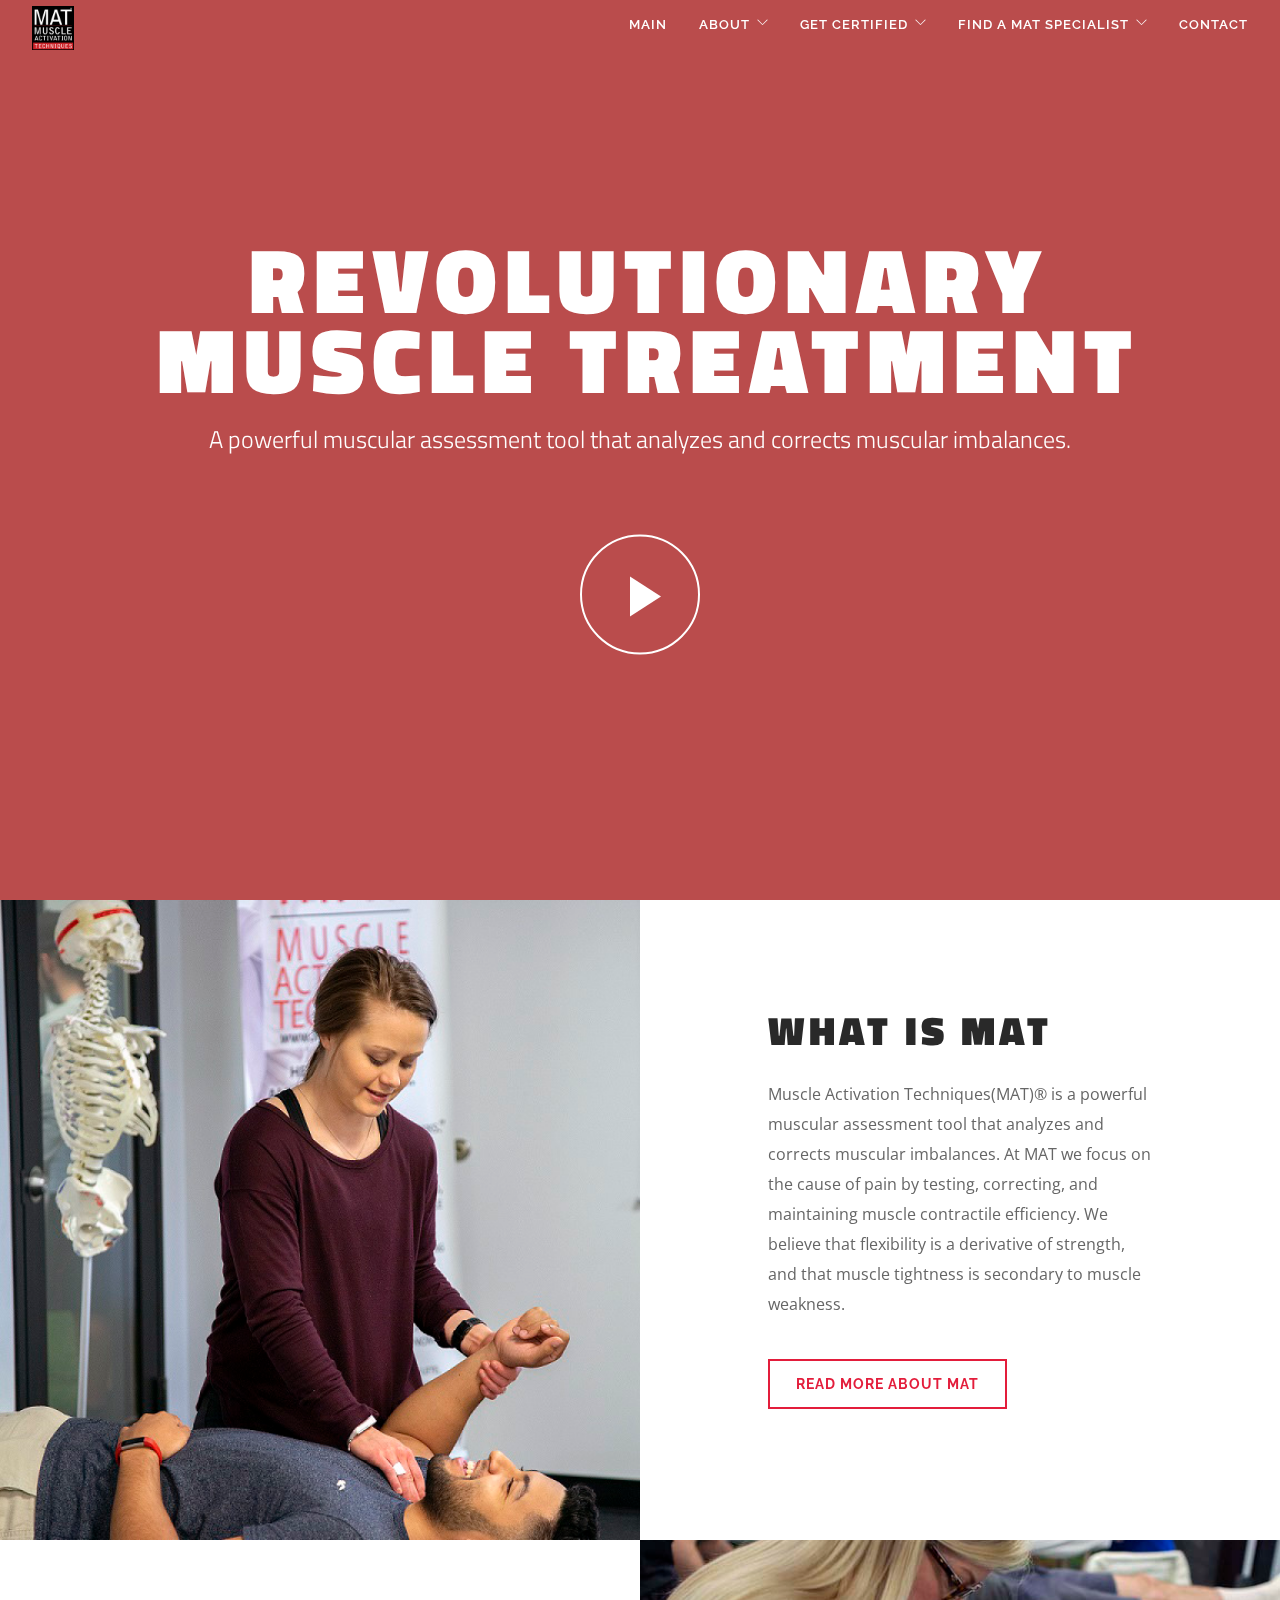
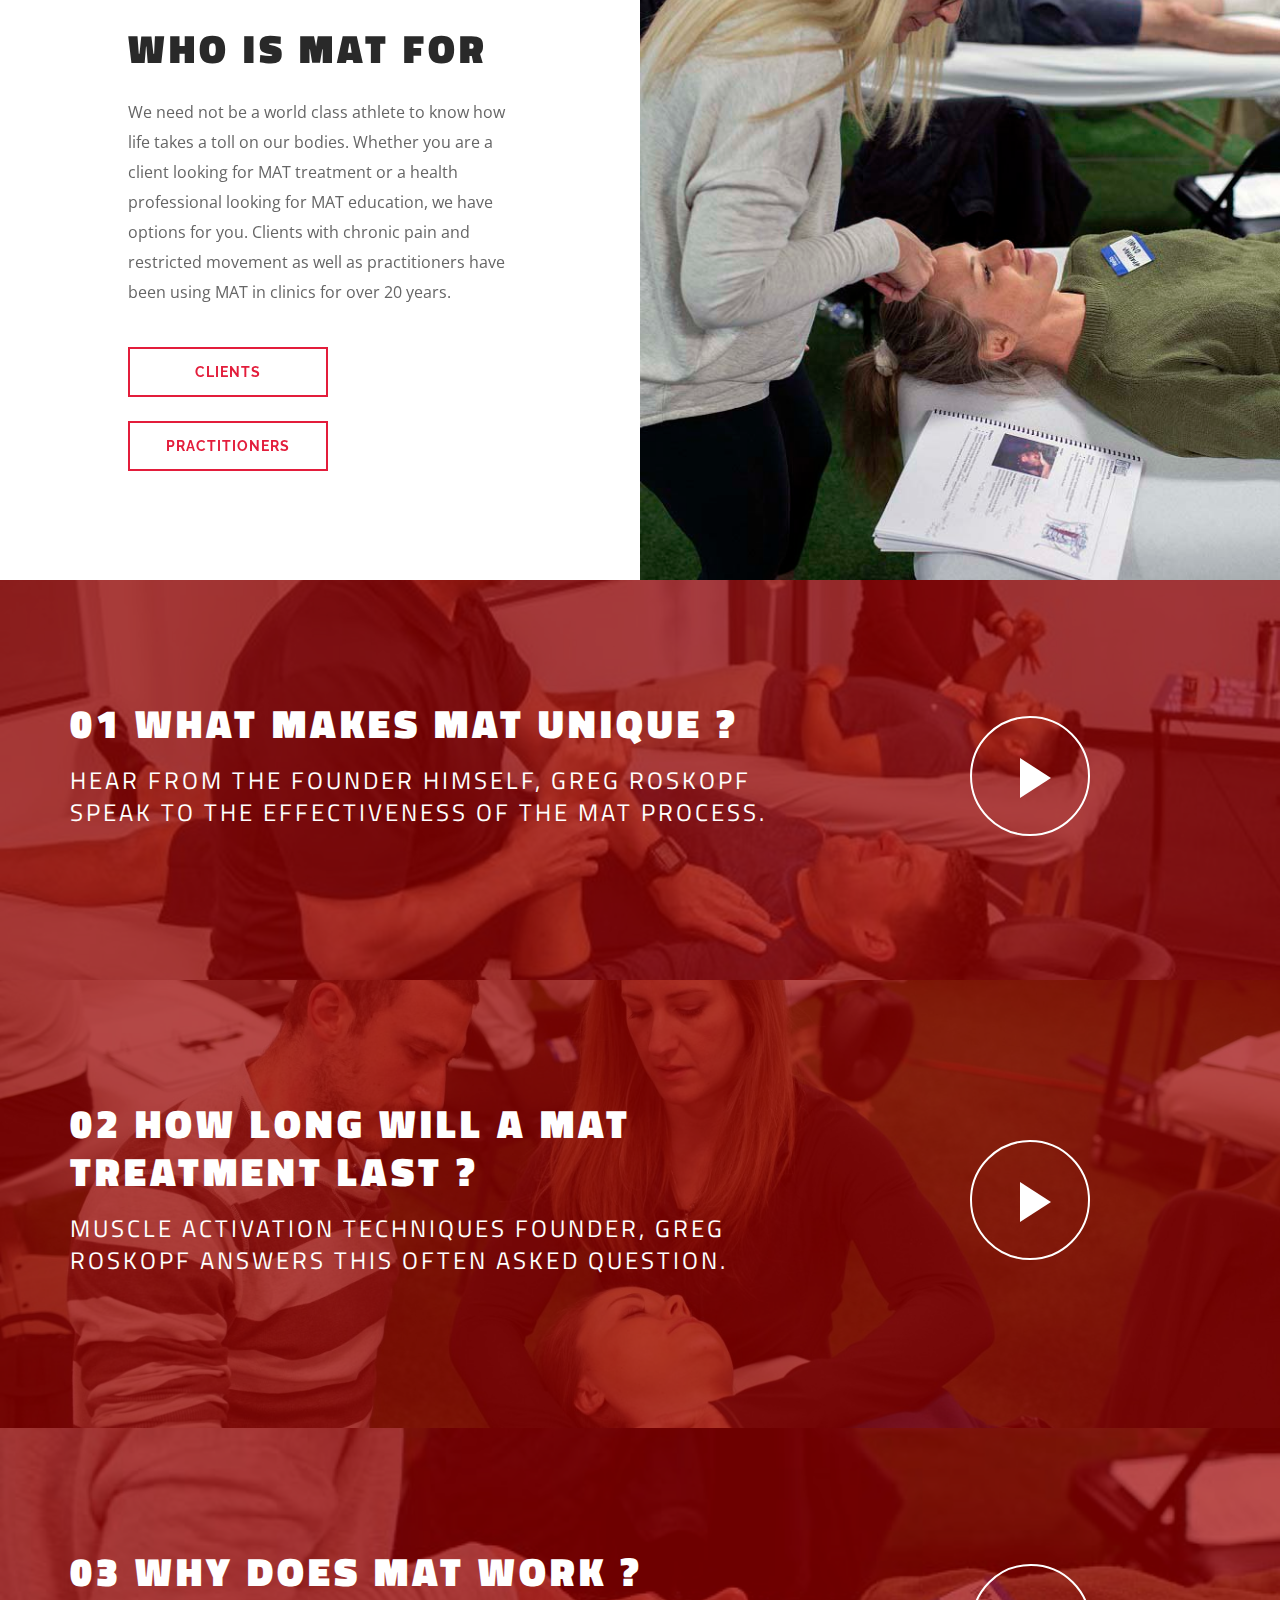
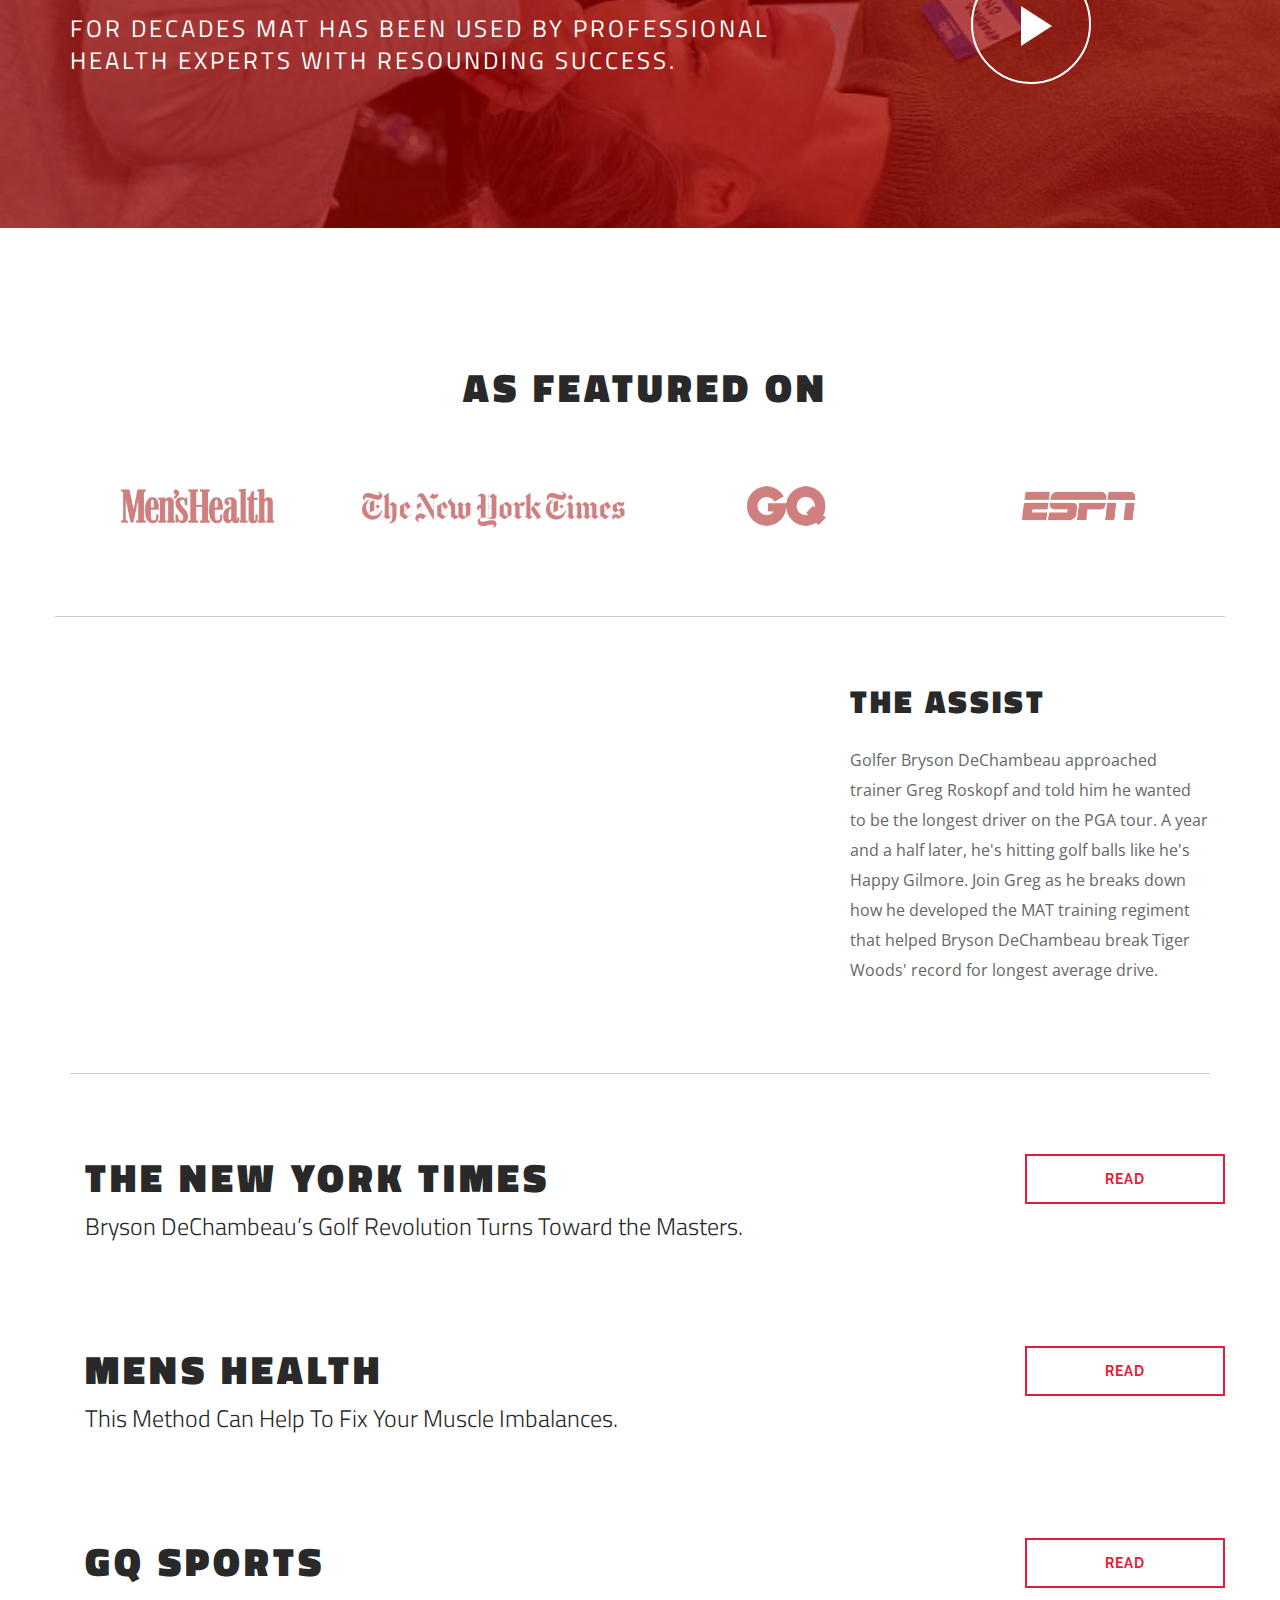
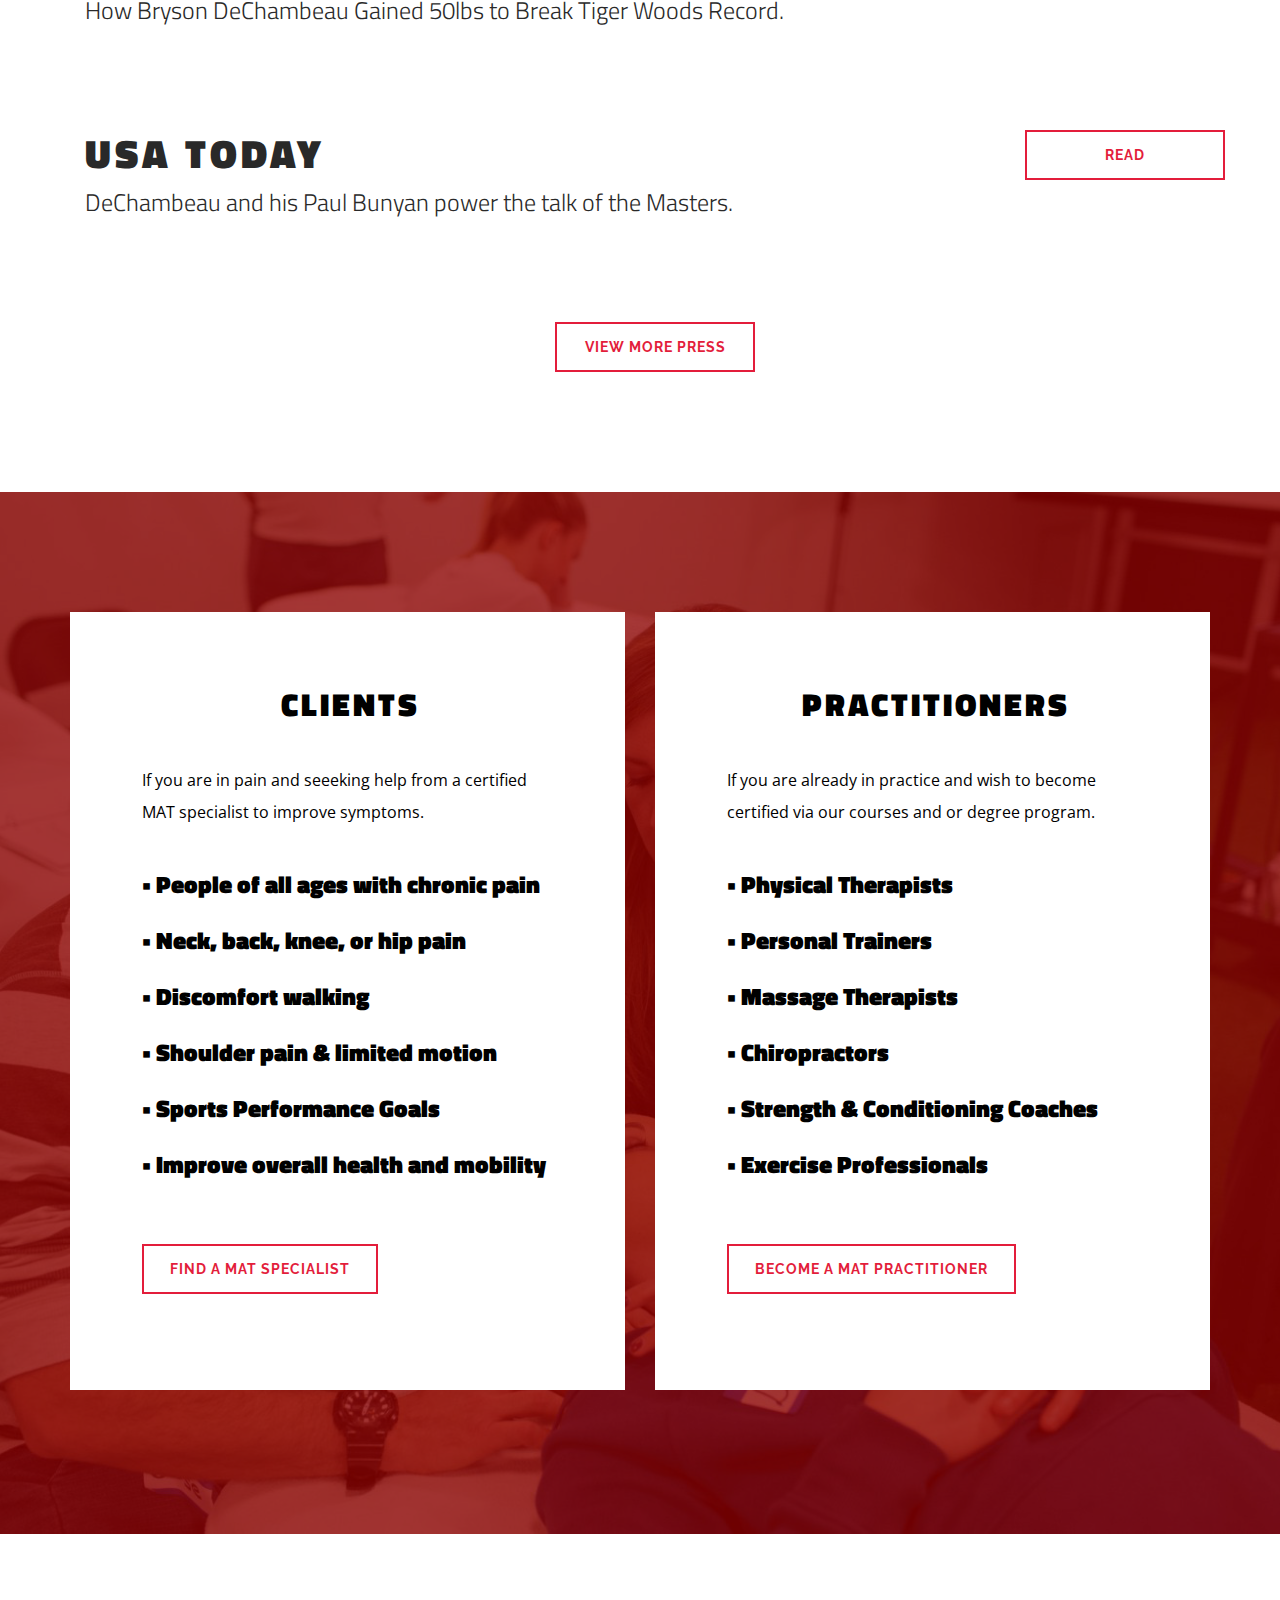
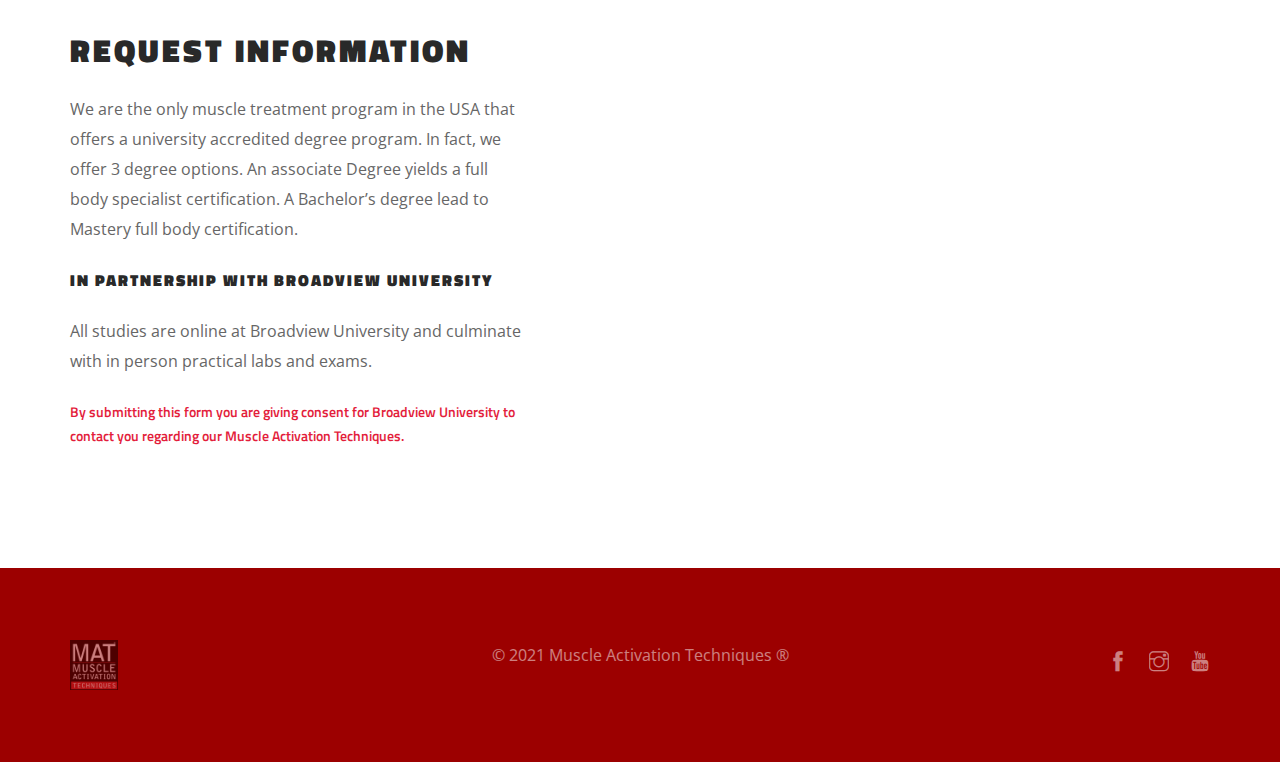
==== index - Copy.html @ 694f3a50 "Add files via upload" ====
<!doctype html>
<html lang="en">
<head>
<meta charset="utf-8">
<title></title>
<meta name="viewport" content="width=device-width, initial-scale=1.0">
<link href="css/themify-icons.css" rel="stylesheet" type="text/css" media="all" />
<link href="css/bootstrap.css" rel="stylesheet" type="text/css" media="all" />
<link href="css/flexslider.css" rel="stylesheet" type="text/css" media="all" />
<link href="css/theme-red.css" rel="stylesheet" type="text/css" media="all" />
<link href="css/custom.css" rel="stylesheet" type="text/css" media="all" />
<link href='https://fonts.googleapis.com/css?family=Lato:300,400%7CRaleway:100,400,300,500,600,700%7COpen+Sans:400,500,600' rel='stylesheet' type='text/css'>
<link href="https://fonts.googleapis.com/css?family=Titillium+Web:100,300,400,600,700" rel="stylesheet" type="text/css">
<link href="css/font-titillium.css" rel="stylesheet" type="text/css">
</head>

<body>

<div class="nav-container">




<nav class="absolute transparent">
<div class="nav-bar">
<div class="module left">
<a href="index.html">
<img class="logo logo-light" alt="Foundry" src="img/matlogo.jpg">
<img class="logo logo-dark" alt="Foundry" src="img/matlogo.jpg">
</a>
</div>
<div class="module widget-handle mobile-toggle right visible-sm visible-xs">
<i class="ti-menu"></i>
</div>
<div class="module-group right">
<div class="module left">
<ul class="menu">
<li>
<a href="#">Main</a>
</li>

<li class="has-dropdown">
<a href="#">
About
</a>
<ul>
<li>
<a href="#">
What Is MAT
</a>
</li>
<li>
<a href="#">
Our History
</a>
</li>
<li>
<a href="#">
FAQ
</a>
</li>
</ul>
</li>

<li class="has-dropdown">
<a href="#">
    Get Certified
</a>
<ul class="mega-menu">
    <li>
        <ul>
            <li>
                <span class="title">Certification</span>
            </li>
            <li>
                <a href="#">Specialist</a>
            </li>
            <li>
                <a href="#">Certifiate</a>
            </li>
            <li>
                <a href="#">Mastery Module</a>  
            </li>
            <li>
                <a href="#">MATRx Modules</a>
            </li>
        </ul>
    </li>
    <li>
        <ul>
            <li>
                <span class="title">Degree</span>
            </li>
            <li>
                <a href="#">Associates</a>
            </li>
            <li>
                <a href="#">Bachelors</a>
            </li>
            <li>
                <a href="#">Masters</a>
            </li>
        </ul>
    </li>
</ul>
</li>
<li class="has-dropdown">
<a href="#">
Find A MAT Specialist
</a>
<ul>
<li>
<a href="#">
Upper Body
</a>
</li>
<li>
<a href="#">
Lower Body
</a>
</li>
</ul>
</li>
<li>
<a href="#">Contact</a>
</li>
</ul>

</div>


</div>

</div>
</nav>




</div>

<div class="main-container">




<section class="fullscreen cover parallax image-bg overlay">
		        <div class="background-image-holder">
		            <img alt="image" class="background-image" src="img/mat05.jpg">
		        </div>
		        <div class="container v-align-transform">
		            <div class="row">
		                <div class="col-sm-12 text-center">
		                    <h1 class="large bold uppercase mt160">REVOLUTIONARY MUSCLE TREATMENT</h1>
<h4 class="mb0">A powerful muscular assessment tool that analyzes and corrects muscular imbalances.</p><br><p>
<div class="modal-container">
		                        <div class="play-button btn-modal large inline mb160"></div>
		                        <div class="foundry_modal no-bg">
		                            <iframe data-provider="youtube" data-video-id="A4K4Nc6XyHo" data-autoplay="1" allowfullscreen="allowfullscreen"></iframe>
		                        </div>
		                    </div>
		                    
		                </div>
		            </div>
		            
		        </div>
		        
		    </section>



<section class="image-square left">
<div class="col-md-6 image">
<div class="background-image-holder">
<img alt="image" class="background-image" src="img/mat01.jpg">
</div>
</div>
<div class="col-md-6 col-md-offset-1 content">
<h2 class="bold uppercase">What Is MAT</h3>
<p class="mb40">
Muscle Activation Techniques(MAT)® is a powerful muscular assessment tool that analyzes and corrects muscular imbalances. At MAT we focus on the cause of pain by testing, correcting, and maintaining muscle contractile efficiency. We believe that flexibility is a derivative of strength, and that muscle tightness is secondary to muscle weakness.
</p>
<a class="btn btn-lg" href="#">Read More About MAT</a>
</div>
</section>

<section class="image-square right">
<div class="col-md-6 image">
<div class="background-image-holder">
<img alt="image" class="background-image" src="img/mat02.jpg">
</div>
</div>
<div class="col-md-6 content">
<h2 class="bold uppercase">Who Is MAT For</h3>
<p class="mb40">
	
We need not be a world class athlete to know how life takes a toll on our bodies. Whether you are a client looking for MAT treatment or a health professional looking for MAT education, we have options for you. Clients with chronic pain and restricted movement as well as practitioners have been using MAT in clinics for over 20 years.
</p>
<a class="btn btn-lg" href="#">Clients</a> <a class="btn btn-lg" href="#">Practitioners</a>
</div>
</section>




<section class="pt120 pb120 image-bg overlay">
<div class="background-image-holder">
<img alt="Background" class="background-image" src="img/mat03.jpg">
</div>
<div class="container">
<div class="row v-align-children">
<div class="col-sm-8 mb-xs-80">
<h2 class="bold uppercase mb16">01 What Makes MAT Unique ?</h2>
<h4 class="uppercase mb32">Hear from the founder himself, Greg Roskopf speak to the  effectiveness of the MAT process.</h6>

</div>
<div class="col-sm-4 text-center text-left-xs">
		                     <div class="modal-container">
		                        <div class="play-button btn-modal large inline"></div>
		                        <div class="foundry_modal no-bg">
		                            <iframe data-provider="youtube" data-video-id="A4K4Nc6XyHo" data-autoplay="1" allowfullscreen="allowfullscreen"></iframe>
		                        </div>
		                    </div>
		                    
		                </div>

</div>

</section>

<section class="pt120 pb120 image-bg overlay">
<div class="background-image-holder">
<img alt="Background" class="background-image" src="img/mat04.jpg">
</div>
<div class="container">
<div class="row v-align-children">
<div class="col-sm-8 mb-xs-80">
<h2 class="bold uppercase mb16">02 How long will a MAT treatment last ?</h2>
<h4 class="uppercase mb32">Muscle Activation Techniques founder, Greg Roskopf answers this often asked question.</h6>

</div>
<div class="col-sm-4 text-center text-left-xs">
		                     <div class="modal-container">
		                        <div class="play-button btn-modal large inline"></div>
		                        <div class="foundry_modal no-bg">
		                            <iframe data-provider="youtube" data-video-id="A4K4Nc6XyHo" data-autoplay="1" allowfullscreen="allowfullscreen"></iframe>
		                        </div>
		                    </div>
		                    
		                </div>

</div>

</section>

<section class="pt120 pb120 image-bg overlay">
<div class="background-image-holder">
<img alt="Background" class="background-image" src="img/mat02.jpg">
</div>
<div class="container">
<div class="row v-align-children">
<div class="col-sm-8 mb-xs-80">
<h2 class="bold uppercase mb16">03 Why does MAT work ?</h2>
<h4 class="uppercase mb32">For decades MAT has been used by professional health experts with resounding success.</h6>

</div>
<<div class="col-sm-4 text-center text-left-xs">
		                     <div class="modal-container">
		                        <div class="play-button btn-modal large inline"></div>
		                        <div class="foundry_modal no-bg">
		                            <iframe data-provider="youtube" data-video-id="A4K4Nc6XyHo" data-autoplay="1" allowfullscreen="allowfullscreen"></iframe>
		                        </div>
		                    </div>
		                    
		                </div>

</div>

</section>


<section class="mt40 mb0">
<div class="container">
<div class="row">
<div class="col-sm-12 text-center">
<h2 class="bold uppercase mb64 mb-xs-40">As Featured On</h4>
</div>
</div>

<div class="row">
<div class="logo-carousel mb80">
<ul class="slides">
<li>
<a href="#">
<img alt="Logo" src="img/matfeatlogo01.png">
</a>
</li>
<li>
<a href="#">
<img alt="Logo" src="img/matfeatlogo02.png">
</a>
</li>
<li>
<a href="#">
<img alt="Logo" src="img/matfeatlogo03.png">
</a>
</li>
<li>
<a href="#">
<img alt="Logo" src="img/matfeatlogo04.png">
</a>
</li>

</ul>
</div>

<hr class="mb40"></hr>

<div class="container">

<div class="row v-align-children">
<div class="col-md-7 col-sm-6 text-center mb-xs-24">
<div class="embed-video-container embed-responsive embed-responsive-16by9">
<iframe class="embed-responsive-item" src="https://www.youtube.com/embed/pAV29SPsn3Y?controls=0?showinfo=0&amp;rel=0&amp;modestbranding=1" allowfullscreen="allowfullscreen"></iframe>
</div>
</div>

<div class="col-md-4 col-md-offset-1 col-sm-5 col-sm-offset-1">
<h3 class="bold uppercase">The Assist</h2>
<p>
Golfer Bryson DeChambeau approached trainer Greg Roskopf and told him he wanted to be the longest driver on the PGA tour. A year and a half later, he's hitting golf balls like he's Happy Gilmore. Join Greg as he breaks down how he developed the MAT training regiment that helped Bryson DeChambeau break Tiger Woods' record for longest average drive.
</p>

</div>
</div>

<hr class="mb40 mt40">

<div class="container">
		            <div class="row mt40 mb80">
		                <div class="col-md-8">
		                    <h2 class="bold uppercase mb8">The New York Times</h2>
		                    <h4>Bryson DeChambeau’s Golf Revolution Turns Toward the Masters.</h4>
		                </div>
		                <div class="text-right col-md-4">
		                    <a class="btn btn-lg" href="https://www.nytimes.com/2020/11/09/sports/golf/bryson-dechambeau-masters-augusta.html" target="blank">Read</a>
		                </div>
		            </div>
		            <div class="row mt0 mb80">
		                <div class="col-md-8">
		                   <h2 class="bold uppercase mb8">Mens Health</h2>
		                    <h4>This Method Can Help To Fix Your Muscle Imbalances.</h4>
		                </div>
		                <div class="text-right col-md-4">
		                    <a class="btn btn-lg" href="https://www.menshealth.com/fitness/a34776504/muscle-imbalance/" target="blank">Read</a>
		                </div>
		            </div>
		            <div class="row mt0 mb80">
		                <div class="col-md-8">
		                    <h2 class="bold uppercase mb8">GQ Sports</h2>
		                    <h4>How Bryson DeChambeau Gained 50lbs to Break Tiger Woods Record.</h4>
		                </div>
		                <div class="text-right col-md-4">
		                    <a class="btn btn-lg" href="https://www.gq.com/video/watch/the-assist-how-bryson-dechambeau-gained-50-lbs-to-break-tiger-woods-driving-record" target="blank">Read</a>
		                </div>

		            </div>
		            <div class="row mt0 mb80">
		                <div class="col-md-8">
		                    <h2 class="bold uppercase mb8">USA Today</h2>
		                    <h4>DeChambeau and his Paul Bunyan power the talk of the Masters.</h4>
		                </div>
		                <div class="text-right col-md-4">
		                    <a class="btn btn-lg" href="https://www.usatoday.com/story/sports/golf/2020/11/07/dechambeau-and-his-paul-bunyan-power-the-talk-of-the-masters/43013239/" target="blank">Read</a>
		                </div>
		                
		            </div>
<center><a class="btn btn-lg" href="#">View More Press</a>
</div></center>



</div>




		      
		    </section>








<section class="image-slider slider-all-controls  controls-inside pt0 pb0">
<ul class="slides">
<li class="overlay image-bg pt120 pb120 pt-xs-120 pb-xs-120">
<div class="background-image-holder">
<img alt="image" class="background-image" src="img/mat04b.jpg">
</div>
		        <div class="container">
		            <div class="row">
		                <div class="col-sm-6">
		                    <div class="feature feature-1 boxed">
		                        <div class="text-left">
		                            <h3 class="bold uppercase text-center mb40">Clients </h6>
		                            	<p class="mb40">If you are in pain and seeeking help from a certified MAT specialist to improve symptoms.</p>
<ul class="bold">
<li><h4 class="bold">&bull; People of all ages with chronic pain</h4></li>
<li><h4 class="bold">&bull; Neck, back, knee, or hip pain</h4></li>
<li><h4 class="bold text">&bull; Discomfort walking</h4></li>
<li><h4 class="bold">&bull; Shoulder pain & limited motion</h4></li>
<li><h4 class="bold">&bull; Sports Performance Goals</h4></li>
<li><h4 class="bold">&bull; Improve overall health and mobility</h4></li>
</ul>
<a class="btn btn-lg mt40" href="#">Find a MAT specialist</a>
		                    </div></div>               
		                </div>
		                <div class="col-sm-6">
		                    <div class="feature feature-1 boxed">
		                        <div class="text-left">
		                            <h3 class="bold uppercase text-center mb40">PRACTITIONERS </h6>
		                            	<p class="mb40">If you are already in practice and wish to become certified via our courses and or degree program.</p>
<ul>
<li><h4 class="bold">&bull; Physical Therapists</h4></li>
<li><h4 class="bold">&bull; Personal Trainers</h4></li>
<li><h4 class="bold">&bull; Massage Therapists</h4></li>
<li><h4 class="bold">&bull; Chiropractors</h4></li>
<li><h4 class="bold">&bull; Strength & Conditioning Coaches</h4></li>
<li><h4 class="bold">&bull; Exercise Professionals</h4>
</li>
</ul>
<a class="btn btn-lg mt40" href="#">Become A MAT Practitioner</a>
		                    </div>
		                    
		                </div>
		                
		                
		            </div>
		            
		        </div>
		        
		    </section>


<section>
		        <div class="container">
		            <div class="row">
		                <div class="col-sm-6 col-md-5">
		                    <h3 class="bold uppercase">Request Information</h4>
		                    <p>
		                        We are the only muscle treatment program in the USA that offers a university accredited degree program. In fact, we offer 3 degree options. An associate Degree yields a full body specialist certification. A Bachelor’s degree lead to Mastery full body certification. 
		                    </p>
		                    <h5 class="bold uppercase">In partnership with Broadview University</h4>
		                        <p>All studies are online at Broadview University and culminate with in person practical labs and exams.	
		                    </p>
		                    <h6><a href="https://broadviewuniversity.edu/mat/" target="blank">By submitting this form you are giving consent for Broadview University to contact you regarding our Muscle Activation Techniques.</a></h6>
		                </div>
		                <div class="col-sm-6 col-md-5 col-md-offset-2">
		                    <div class="kartra_optin_containere4da3b7fbbce2345d7772b0674a318d5"></div><script src="https://app.kartra.com/optin/MCAtXYD3y5rK"></script>
		                </div>
		            </div>
		            
		        </div>
		        
		    </section>			
			

					
			<footer class="footer-2 bg-dark text-center-xs">
				<div class="container">
					<div class="row">
						<div class="col-sm-4">
							<a href="#"><img class="image-xs fade-half" alt="Pic" src="img/matlogo.jpg"></a>
						</div>
					
						<div class="col-sm-4 text-center">
							<span class="fade-half">
								© 2021 Muscle Activation Techniques ®
							</span>
						</div>
					
						<div class="col-sm-4 text-right text-center-xs">
							<ul class="list-inline social-list">
								<li><a href="#"><i class="ti-facebook"></i></a></li>
								
								<li><a href="#"><i class="ti-instagram"></i></a></li>

								<li><a href="#"><i class="ti-youtube"></i></a></li>
							</ul>
						</div>
					</div>
				</div>
			</footer>




<script src="js/jquery.min.js"></script>
<script src="js/bootstrap.min.js"></script>
<script src="js/flexslider.min.js"></script>
<script src="js/parallax.js"></script>
<script src="js/scripts.js"></script>
</body>
</html>
---- css/themify-icons.css ----
@font-face {
	font-family: 'themify';
	src:url('../fonts/themify.eot?');
	src:url('../fonts/themify.eot?#iefix-fvbane') format('embedded-opentype'),
		url('../fonts/themify.woff') format('woff'),
		url('../fonts/themify.ttf') format('truetype'),
		url('../fonts/themify.svg') format('svg');
	font-weight: normal;
	font-style: normal;
}

[class^="ti-"], [class*=" ti-"] {
	font-family: 'themify';
	speak: none;
	font-style: normal;
	font-weight: normal;
	font-variant: normal;
	text-transform: none;
	line-height: 1;

	/* Better Font Rendering =========== */
	-webkit-font-smoothing: antialiased;
	-moz-osx-font-smoothing: grayscale;
}

.ti-wand:before {
	content: "\e600";
}
.ti-volume:before {
	content: "\e601";
}
.ti-user:before {
	content: "\e602";
}
.ti-unlock:before {
	content: "\e603";
}
.ti-unlink:before {
	content: "\e604";
}
.ti-trash:before {
	content: "\e605";
}
.ti-thought:before {
	content: "\e606";
}
.ti-target:before {
	content: "\e607";
}
.ti-tag:before {
	content: "\e608";
}
.ti-tablet:before {
	content: "\e609";
}
.ti-star:before {
	content: "\e60a";
}
.ti-spray:before {
	content: "\e60b";
}
.ti-signal:before {
	content: "\e60c";
}
.ti-shopping-cart:before {
	content: "\e60d";
}
.ti-shopping-cart-full:before {
	content: "\e60e";
}
.ti-settings:before {
	content: "\e60f";
}
.ti-search:before {
	content: "\e610";
}
.ti-zoom-in:before {
	content: "\e611";
}
.ti-zoom-out:before {
	content: "\e612";
}
.ti-cut:before {
	content: "\e613";
}
.ti-ruler:before {
	content: "\e614";
}
.ti-ruler-pencil:before {
	content: "\e615";
}
.ti-ruler-alt:before {
	content: "\e616";
}
.ti-bookmark:before {
	content: "\e617";
}
.ti-bookmark-alt:before {
	content: "\e618";
}
.ti-reload:before {
	content: "\e619";
}
.ti-plus:before {
	content: "\e61a";
}
.ti-pin:before {
	content: "\e61b";
}
.ti-pencil:before {
	content: "\e61c";
}
.ti-pencil-alt:before {
	content: "\e61d";
}
.ti-paint-roller:before {
	content: "\e61e";
}
.ti-paint-bucket:before {
	content: "\e61f";
}
.ti-na:before {
	content: "\e620";
}
.ti-mobile:before {
	content: "\e621";
}
.ti-minus:before {
	content: "\e622";
}
.ti-medall:before {
	content: "\e623";
}
.ti-medall-alt:before {
	content: "\e624";
}
.ti-marker:before {
	content: "\e625";
}
.ti-marker-alt:before {
	content: "\e626";
}
.ti-arrow-up:before {
	content: "\e627";
}
.ti-arrow-right:before {
	content: "\e628";
}
.ti-arrow-left:before {
	content: "\e629";
}
.ti-arrow-down:before {
	content: "\e62a";
}
.ti-lock:before {
	content: "\e62b";
}
.ti-location-arrow:before {
	content: "\e62c";
}
.ti-link:before {
	content: "\e62d";
}
.ti-layout:before {
	content: "\e62e";
}
.ti-layers:before {
	content: "\e62f";
}
.ti-layers-alt:before {
	content: "\e630";
}
.ti-key:before {
	content: "\e631";
}
.ti-import:before {
	content: "\e632";
}
.ti-image:before {
	content: "\e633";
}
.ti-heart:before {
	content: "\e634";
}
.ti-heart-broken:before {
	content: "\e635";
}
.ti-hand-stop:before {
	content: "\e636";
}
.ti-hand-open:before {
	content: "\e637";
}
.ti-hand-drag:before {
	content: "\e638";
}
.ti-folder:before {
	content: "\e639";
}
.ti-flag:before {
	content: "\e63a";
}
.ti-flag-alt:before {
	content: "\e63b";
}
.ti-flag-alt-2:before {
	content: "\e63c";
}
.ti-eye:before {
	content: "\e63d";
}
.ti-export:before {
	content: "\e63e";
}
.ti-exchange-vertical:before {
	content: "\e63f";
}
.ti-desktop:before {
	content: "\e640";
}
.ti-cup:before {
	content: "\e641";
}
.ti-crown:before {
	content: "\e642";
}
.ti-comments:before {
	content: "\e643";
}
.ti-comment:before {
	content: "\e644";
}
.ti-comment-alt:before {
	content: "\e645";
}
.ti-close:before {
	content: "\e646";
}
.ti-clip:before {
	content: "\e647";
}
.ti-angle-up:before {
	content: "\e648";
}
.ti-angle-right:before {
	content: "\e649";
}
.ti-angle-left:before {
	content: "\e64a";
}
.ti-angle-down:before {
	content: "\e64b";
}
.ti-check:before {
	content: "\e64c";
}
.ti-check-box:before {
	content: "\e64d";
}
.ti-camera:before {
	content: "\e64e";
}
.ti-announcement:before {
	content: "\e64f";
}
.ti-brush:before {
	content: "\e650";
}
.ti-briefcase:before {
	content: "\e651";
}
.ti-bolt:before {
	content: "\e652";
}
.ti-bolt-alt:before {
	content: "\e653";
}
.ti-blackboard:before {
	content: "\e654";
}
.ti-bag:before {
	content: "\e655";
}
.ti-move:before {
	content: "\e656";
}
.ti-arrows-vertical:before {
	content: "\e657";
}
.ti-arrows-horizontal:before {
	content: "\e658";
}
.ti-fullscreen:before {
	content: "\e659";
}
.ti-arrow-top-right:before {
	content: "\e65a";
}
.ti-arrow-top-left:before {
	content: "\e65b";
}
.ti-arrow-circle-up:before {
	content: "\e65c";
}
.ti-arrow-circle-right:before {
	content: "\e65d";
}
.ti-arrow-circle-left:before {
	content: "\e65e";
}
.ti-arrow-circle-down:before {
	content: "\e65f";
}
.ti-angle-double-up:before {
	content: "\e660";
}
.ti-angle-double-right:before {
	content: "\e661";
}
.ti-angle-double-left:before {
	content: "\e662";
}
.ti-angle-double-down:before {
	content: "\e663";
}
.ti-zip:before {
	content: "\e664";
}
.ti-world:before {
	content: "\e665";
}
.ti-wheelchair:before {
	content: "\e666";
}
.ti-view-list:before {
	content: "\e667";
}
.ti-view-list-alt:before {
	content: "\e668";
}
.ti-view-grid:before {
	content: "\e669";
}
.ti-uppercase:before {
	content: "\e66a";
}
.ti-upload:before {
	content: "\e66b";
}
.ti-underline:before {
	content: "\e66c";
}
.ti-truck:before {
	content: "\e66d";
}
.ti-timer:before {
	content: "\e66e";
}
.ti-ticket:before {
	content: "\e66f";
}
.ti-thumb-up:before {
	content: "\e670";
}
.ti-thumb-down:before {
	content: "\e671";
}
.ti-text:before {
	content: "\e672";
}
.ti-stats-up:before {
	content: "\e673";
}
.ti-stats-down:before {
	content: "\e674";
}
.ti-split-v:before {
	content: "\e675";
}
.ti-split-h:before {
	content: "\e676";
}
.ti-smallcap:before {
	content: "\e677";
}
.ti-shine:before {
	content: "\e678";
}
.ti-shift-right:before {
	content: "\e679";
}
.ti-shift-left:before {
	content: "\e67a";
}
.ti-shield:before {
	content: "\e67b";
}
.ti-notepad:before {
	content: "\e67c";
}
.ti-server:before {
	content: "\e67d";
}
.ti-quote-right:before {
	content: "\e67e";
}
.ti-quote-left:before {
	content: "\e67f";
}
.ti-pulse:before {
	content: "\e680";
}
.ti-printer:before {
	content: "\e681";
}
.ti-power-off:before {
	content: "\e682";
}
.ti-plug:before {
	content: "\e683";
}
.ti-pie-chart:before {
	content: "\e684";
}
.ti-paragraph:before {
	content: "\e685";
}
.ti-panel:before {
	content: "\e686";
}
.ti-package:before {
	content: "\e687";
}
.ti-music:before {
	content: "\e688";
}
.ti-music-alt:before {
	content: "\e689";
}
.ti-mouse:before {
	content: "\e68a";
}
.ti-mouse-alt:before {
	content: "\e68b";
}
.ti-money:before {
	content: "\e68c";
}
.ti-microphone:before {
	content: "\e68d";
}
.ti-menu:before {
	content: "\e68e";
}
.ti-menu-alt:before {
	content: "\e68f";
}
.ti-map:before {
	content: "\e690";
}
.ti-map-alt:before {
	content: "\e691";
}
.ti-loop:before {
	content: "\e692";
}
.ti-location-pin:before {
	content: "\e693";
}
.ti-list:before {
	content: "\e694";
}
.ti-light-bulb:before {
	content: "\e695";
}
.ti-Italic:before {
	content: "\e696";
}
.ti-info:before {
	content: "\e697";
}
.ti-infinite:before {
	content: "\e698";
}
.ti-id-badge:before {
	content: "\e699";
}
.ti-hummer:before {
	content: "\e69a";
}
.ti-home:before {
	content: "\e69b";
}
.ti-help:before {
	content: "\e69c";
}
.ti-headphone:before {
	content: "\e69d";
}
.ti-harddrives:before {
	content: "\e69e";
}
.ti-harddrive:before {
	content: "\e69f";
}
.ti-gift:before {
	content: "\e6a0";
}
.ti-game:before {
	content: "\e6a1";
}
.ti-filter:before {
	content: "\e6a2";
}
.ti-files:before {
	content: "\e6a3";
}
.ti-file:before {
	content: "\e6a4";
}
.ti-eraser:before {
	content: "\e6a5";
}
.ti-envelope:before {
	content: "\e6a6";
}
.ti-download:before {
	content: "\e6a7";
}
.ti-direction:before {
	content: "\e6a8";
}
.ti-direction-alt:before {
	content: "\e6a9";
}
.ti-dashboard:before {
	content: "\e6aa";
}
.ti-control-stop:before {
	content: "\e6ab";
}
.ti-control-shuffle:before {
	content: "\e6ac";
}
.ti-control-play:before {
	content: "\e6ad";
}
.ti-control-pause:before {
	content: "\e6ae";
}
.ti-control-forward:before {
	content: "\e6af";
}
.ti-control-backward:before {
	content: "\e6b0";
}
.ti-cloud:before {
	content: "\e6b1";
}
.ti-cloud-up:before {
	content: "\e6b2";
}
.ti-cloud-down:before {
	content: "\e6b3";
}
.ti-clipboard:before {
	content: "\e6b4";
}
.ti-car:before {
	content: "\e6b5";
}
.ti-calendar:before {
	content: "\e6b6";
}
.ti-book:before {
	content: "\e6b7";
}
.ti-bell:before {
	content: "\e6b8";
}
.ti-basketball:before {
	content: "\e6b9";
}
.ti-bar-chart:before {
	content: "\e6ba";
}
.ti-bar-chart-alt:before {
	content: "\e6bb";
}
.ti-back-right:before {
	content: "\e6bc";
}
.ti-back-left:before {
	content: "\e6bd";
}
.ti-arrows-corner:before {
	content: "\e6be";
}
.ti-archive:before {
	content: "\e6bf";
}
.ti-anchor:before {
	content: "\e6c0";
}
.ti-align-right:before {
	content: "\e6c1";
}
.ti-align-left:before {
	content: "\e6c2";
}
.ti-align-justify:before {
	content: "\e6c3";
}
.ti-align-center:before {
	content: "\e6c4";
}
.ti-alert:before {
	content: "\e6c5";
}
.ti-alarm-clock:before {
	content: "\e6c6";
}
.ti-agenda:before {
	content: "\e6c7";
}
.ti-write:before {
	content: "\e6c8";
}
.ti-window:before {
	content: "\e6c9";
}
.ti-widgetized:before {
	content: "\e6ca";
}
.ti-widget:before {
	content: "\e6cb";
}
.ti-widget-alt:before {
	content: "\e6cc";
}
.ti-wallet:before {
	content: "\e6cd";
}
.ti-video-clapper:before {
	content: "\e6ce";
}
.ti-video-camera:before {
	content: "\e6cf";
}
.ti-vector:before {
	content: "\e6d0";
}
.ti-themify-logo:before {
	content: "\e6d1";
}
.ti-themify-favicon:before {
	content: "\e6d2";
}
.ti-themify-favicon-alt:before {
	content: "\e6d3";
}
.ti-support:before {
	content: "\e6d4";
}
.ti-stamp:before {
	content: "\e6d5";
}
.ti-split-v-alt:before {
	content: "\e6d6";
}
.ti-slice:before {
	content: "\e6d7";
}
.ti-shortcode:before {
	content: "\e6d8";
}
.ti-shift-right-alt:before {
	content: "\e6d9";
}
.ti-shift-left-alt:before {
	content: "\e6da";
}
.ti-ruler-alt-2:before {
	content: "\e6db";
}
.ti-receipt:before {
	content: "\e6dc";
}
.ti-pin2:before {
	content: "\e6dd";
}
.ti-pin-alt:before {
	content: "\e6de";
}
.ti-pencil-alt2:before {
	content: "\e6df";
}
.ti-palette:before {
	content: "\e6e0";
}
.ti-more:before {
	content: "\e6e1";
}
.ti-more-alt:before {
	content: "\e6e2";
}
.ti-microphone-alt:before {
	content: "\e6e3";
}
.ti-magnet:before {
	content: "\e6e4";
}
.ti-line-double:before {
	content: "\e6e5";
}
.ti-line-dotted:before {
	content: "\e6e6";
}
.ti-line-dashed:before {
	content: "\e6e7";
}
.ti-layout-width-full:before {
	content: "\e6e8";
}
.ti-layout-width-default:before {
	content: "\e6e9";
}
.ti-layout-width-default-alt:before {
	content: "\e6ea";
}
.ti-layout-tab:before {
	content: "\e6eb";
}
.ti-layout-tab-window:before {
	content: "\e6ec";
}
.ti-layout-tab-v:before {
	content: "\e6ed";
}
.ti-layout-tab-min:before {
	content: "\e6ee";
}
.ti-layout-slider:before {
	content: "\e6ef";
}
.ti-layout-slider-alt:before {
	content: "\e6f0";
}
.ti-layout-sidebar-right:before {
	content: "\e6f1";
}
.ti-layout-sidebar-none:before {
	content: "\e6f2";
}
.ti-layout-sidebar-left:before {
	content: "\e6f3";
}
.ti-layout-placeholder:before {
	content: "\e6f4";
}
.ti-layout-menu:before {
	content: "\e6f5";
}
.ti-layout-menu-v:before {
	content: "\e6f6";
}
.ti-layout-menu-separated:before {
	content: "\e6f7";
}
.ti-layout-menu-full:before {
	content: "\e6f8";
}
.ti-layout-media-right-alt:before {
	content: "\e6f9";
}
.ti-layout-media-right:before {
	content: "\e6fa";
}
.ti-layout-media-overlay:before {
	content: "\e6fb";
}
.ti-layout-media-overlay-alt:before {
	content: "\e6fc";
}
.ti-layout-media-overlay-alt-2:before {
	content: "\e6fd";
}
.ti-layout-media-left-alt:before {
	content: "\e6fe";
}
.ti-layout-media-left:before {
	content: "\e6ff";
}
.ti-layout-media-center-alt:before {
	content: "\e700";
}
.ti-layout-media-center:before {
	content: "\e701";
}
.ti-layout-list-thumb:before {
	content: "\e702";
}
.ti-layout-list-thumb-alt:before {
	content: "\e703";
}
.ti-layout-list-post:before {
	content: "\e704";
}
.ti-layout-list-large-image:before {
	content: "\e705";
}
.ti-layout-line-solid:before {
	content: "\e706";
}
.ti-layout-grid4:before {
	content: "\e707";
}
.ti-layout-grid3:before {
	content: "\e708";
}
.ti-layout-grid2:before {
	content: "\e709";
}
.ti-layout-grid2-thumb:before {
	content: "\e70a";
}
.ti-layout-cta-right:before {
	content: "\e70b";
}
.ti-layout-cta-left:before {
	content: "\e70c";
}
.ti-layout-cta-center:before {
	content: "\e70d";
}
.ti-layout-cta-btn-right:before {
	content: "\e70e";
}
.ti-layout-cta-btn-left:before {
	content: "\e70f";
}
.ti-layout-column4:before {
	content: "\e710";
}
.ti-layout-column3:before {
	content: "\e711";
}
.ti-layout-column2:before {
	content: "\e712";
}
.ti-layout-accordion-separated:before {
	content: "\e713";
}
.ti-layout-accordion-merged:before {
	content: "\e714";
}
.ti-layout-accordion-list:before {
	content: "\e715";
}
.ti-ink-pen:before {
	content: "\e716";
}
.ti-info-alt:before {
	content: "\e717";
}
.ti-help-alt:before {
	content: "\e718";
}
.ti-headphone-alt:before {
	content: "\e719";
}
.ti-hand-point-up:before {
	content: "\e71a";
}
.ti-hand-point-right:before {
	content: "\e71b";
}
.ti-hand-point-left:before {
	content: "\e71c";
}
.ti-hand-point-down:before {
	content: "\e71d";
}
.ti-gallery:before {
	content: "\e71e";
}
.ti-face-smile:before {
	content: "\e71f";
}
.ti-face-sad:before {
	content: "\e720";
}
.ti-credit-card:before {
	content: "\e721";
}
.ti-control-skip-forward:before {
	content: "\e722";
}
.ti-control-skip-backward:before {
	content: "\e723";
}
.ti-control-record:before {
	content: "\e724";
}
.ti-control-eject:before {
	content: "\e725";
}
.ti-comments-smiley:before {
	content: "\e726";
}
.ti-brush-alt:before {
	content: "\e727";
}
.ti-youtube:before {
	content: "\e728";
}
.ti-vimeo:before {
	content: "\e729";
}
.ti-twitter:before {
	content: "\e72a";
}
.ti-time:before {
	content: "\e72b";
}
.ti-tumblr:before {
	content: "\e72c";
}
.ti-skype:before {
	content: "\e72d";
}
.ti-share:before {
	content: "\e72e";
}
.ti-share-alt:before {
	content: "\e72f";
}
.ti-rocket:before {
	content: "\e730";
}
.ti-pinterest:before {
	content: "\e731";
}
.ti-new-window:before {
	content: "\e732";
}
.ti-microsoft:before {
	content: "\e733";
}
.ti-list-ol:before {
	content: "\e734";
}
.ti-linkedin:before {
	content: "\e735";
}
.ti-layout-sidebar-2:before {
	content: "\e736";
}
.ti-layout-grid4-alt:before {
	content: "\e737";
}
.ti-layout-grid3-alt:before {
	content: "\e738";
}
.ti-layout-grid2-alt:before {
	content: "\e739";
}
.ti-layout-column4-alt:before {
	content: "\e73a";
}
.ti-layout-column3-alt:before {
	content: "\e73b";
}
.ti-layout-column2-alt:before {
	content: "\e73c";
}
.ti-instagram:before {
	content: "\e73d";
}
.ti-google:before {
	content: "\e73e";
}
.ti-github:before {
	content: "\e73f";
}
.ti-flickr:before {
	content: "\e740";
}
.ti-facebook:before {
	content: "\e741";
}
.ti-dropbox:before {
	content: "\e742";
}
.ti-dribbble:before {
	content: "\e743";
}
.ti-apple:before {
	content: "\e744";
}
.ti-android:before {
	content: "\e745";
}
.ti-save:before {
	content: "\e746";
}
.ti-save-alt:before {
	content: "\e747";
}
.ti-yahoo:before {
	content: "\e748";
}
.ti-wordpress:before {
	content: "\e749";
}
.ti-vimeo-alt:before {
	content: "\e74a";
}
.ti-twitter-alt:before {
	content: "\e74b";
}
.ti-tumblr-alt:before {
	content: "\e74c";
}
.ti-trello:before {
	content: "\e74d";
}
.ti-stack-overflow:before {
	content: "\e74e";
}
.ti-soundcloud:before {
	content: "\e74f";
}
.ti-sharethis:before {
	content: "\e750";
}
.ti-sharethis-alt:before {
	content: "\e751";
}
.ti-reddit:before {
	content: "\e752";
}
.ti-pinterest-alt:before {
	content: "\e753";
}
.ti-microsoft-alt:before {
	content: "\e754";
}
.ti-linux:before {
	content: "\e755";
}
.ti-jsfiddle:before {
	content: "\e756";
}
.ti-joomla:before {
	content: "\e757";
}
.ti-html5:before {
	content: "\e758";
}
.ti-flickr-alt:before {
	content: "\e759";
}
.ti-email:before {
	content: "\e75a";
}
.ti-drupal:before {
	content: "\e75b";
}
.ti-dropbox-alt:before {
	content: "\e75c";
}
.ti-css3:before {
	content: "\e75d";
}
.ti-rss:before {
	content: "\e75e";
}
.ti-rss-alt:before {
	content: "\e75f";
}
---- css/custom.css ----
/****** PLACE YOUR CUSTOM STYLES HERE ******/
---- css/font-titillium.css ----
h1,h2,h3,h4,h5,h6{ font-family: 'Titillium Web','Raleway',"Helvetica Neue", Helvetica, Arial, sans-serif; }
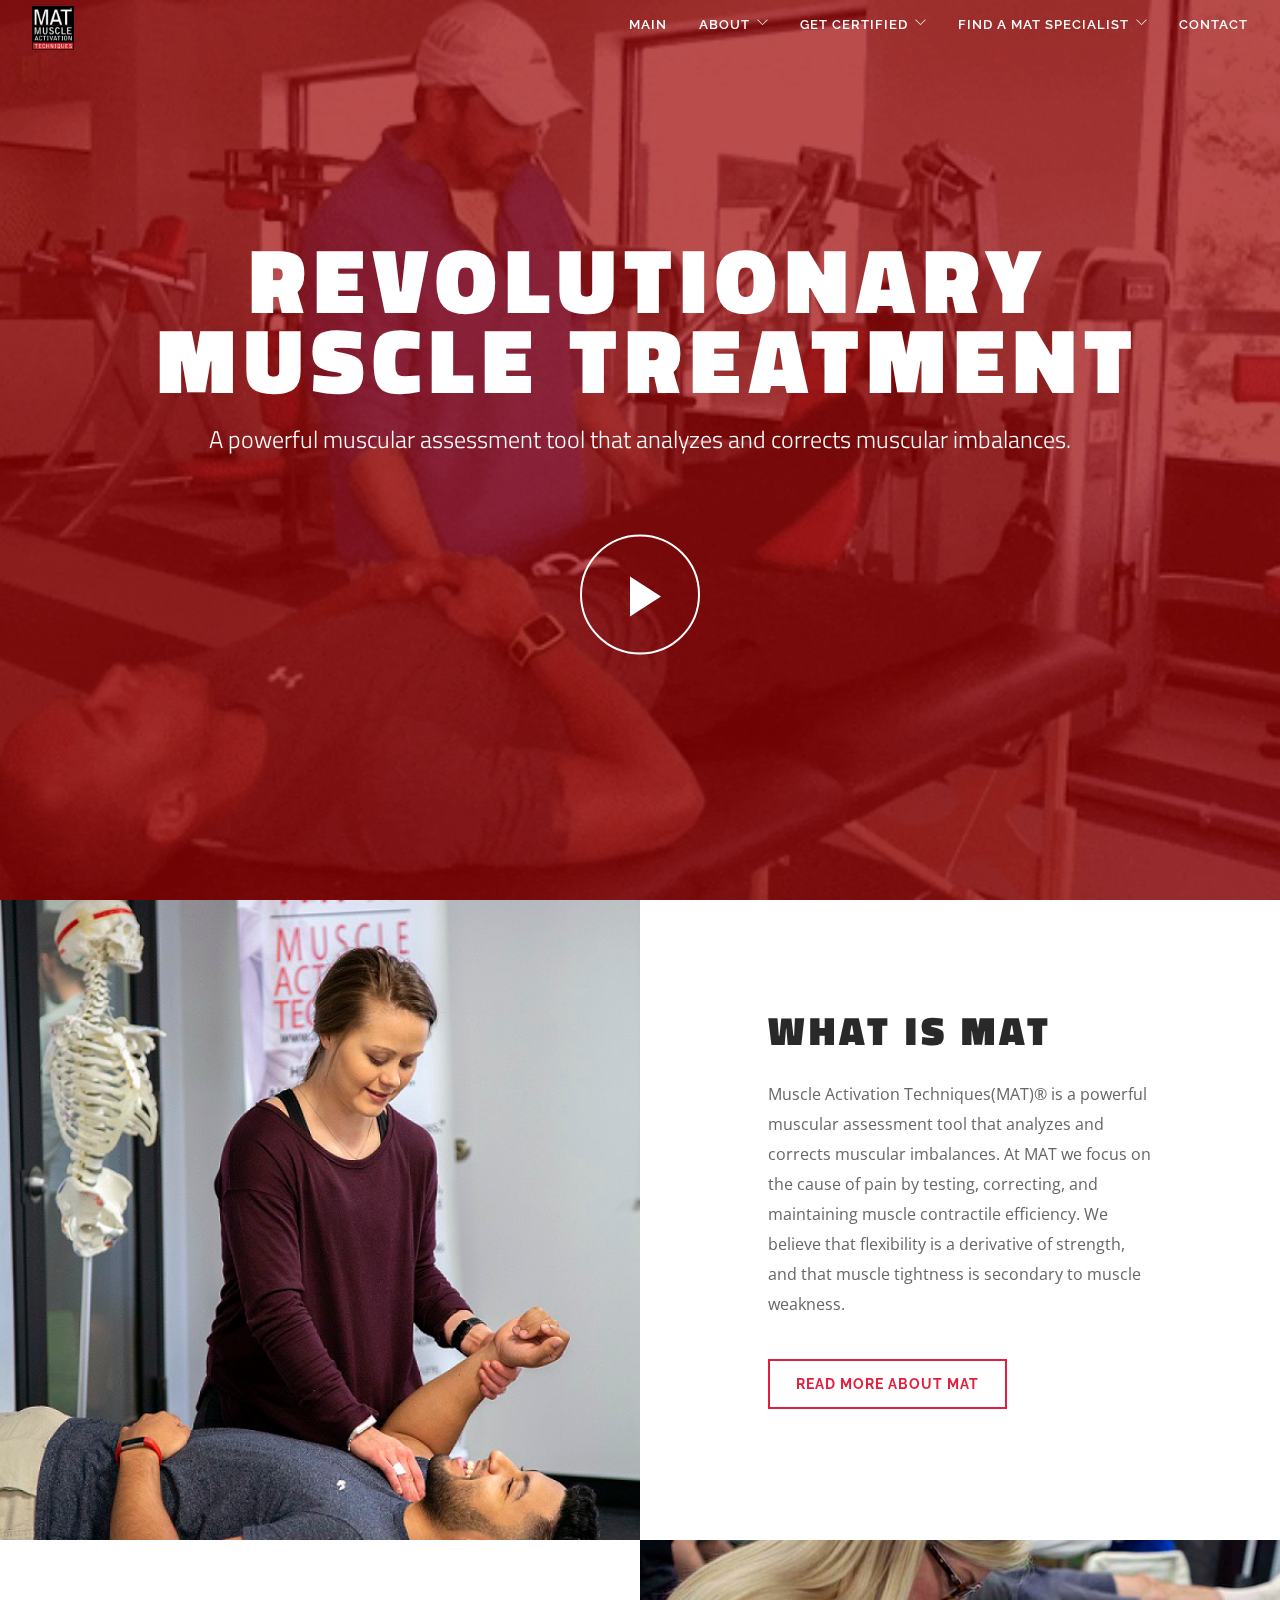
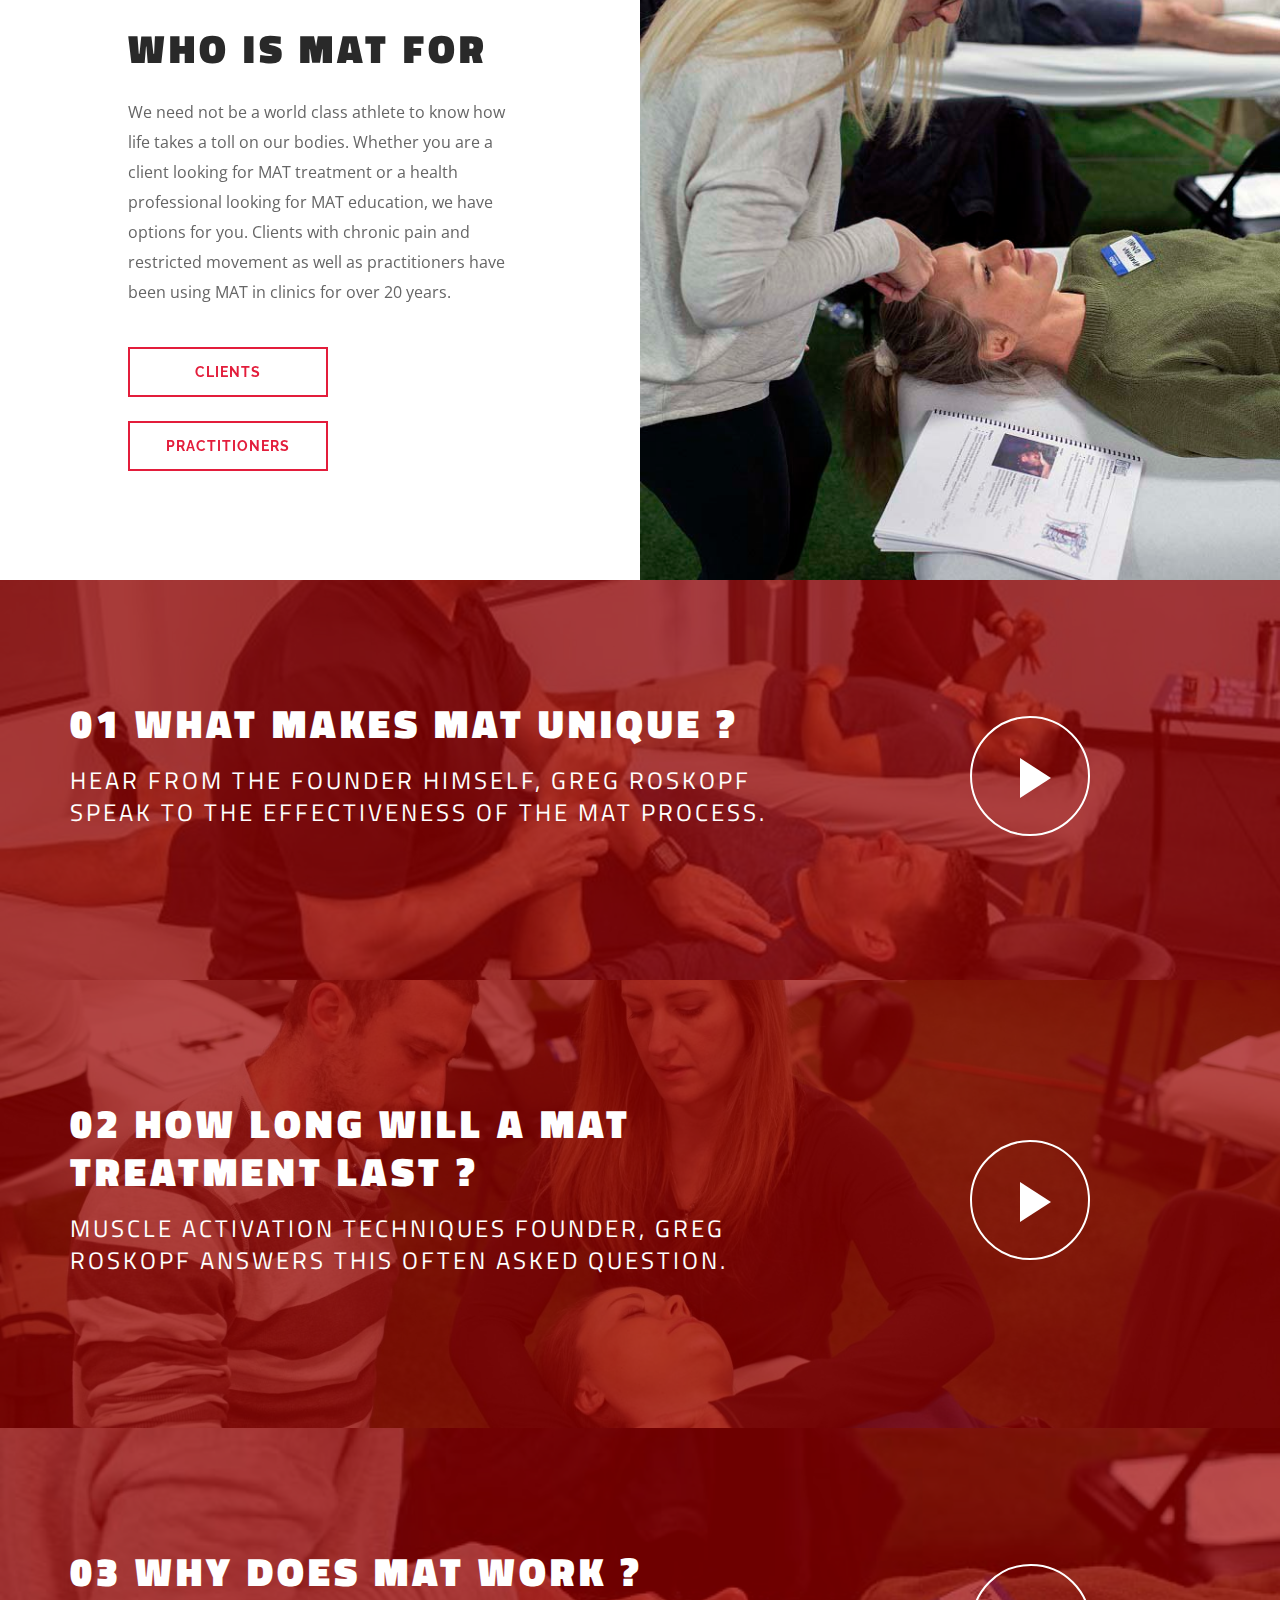
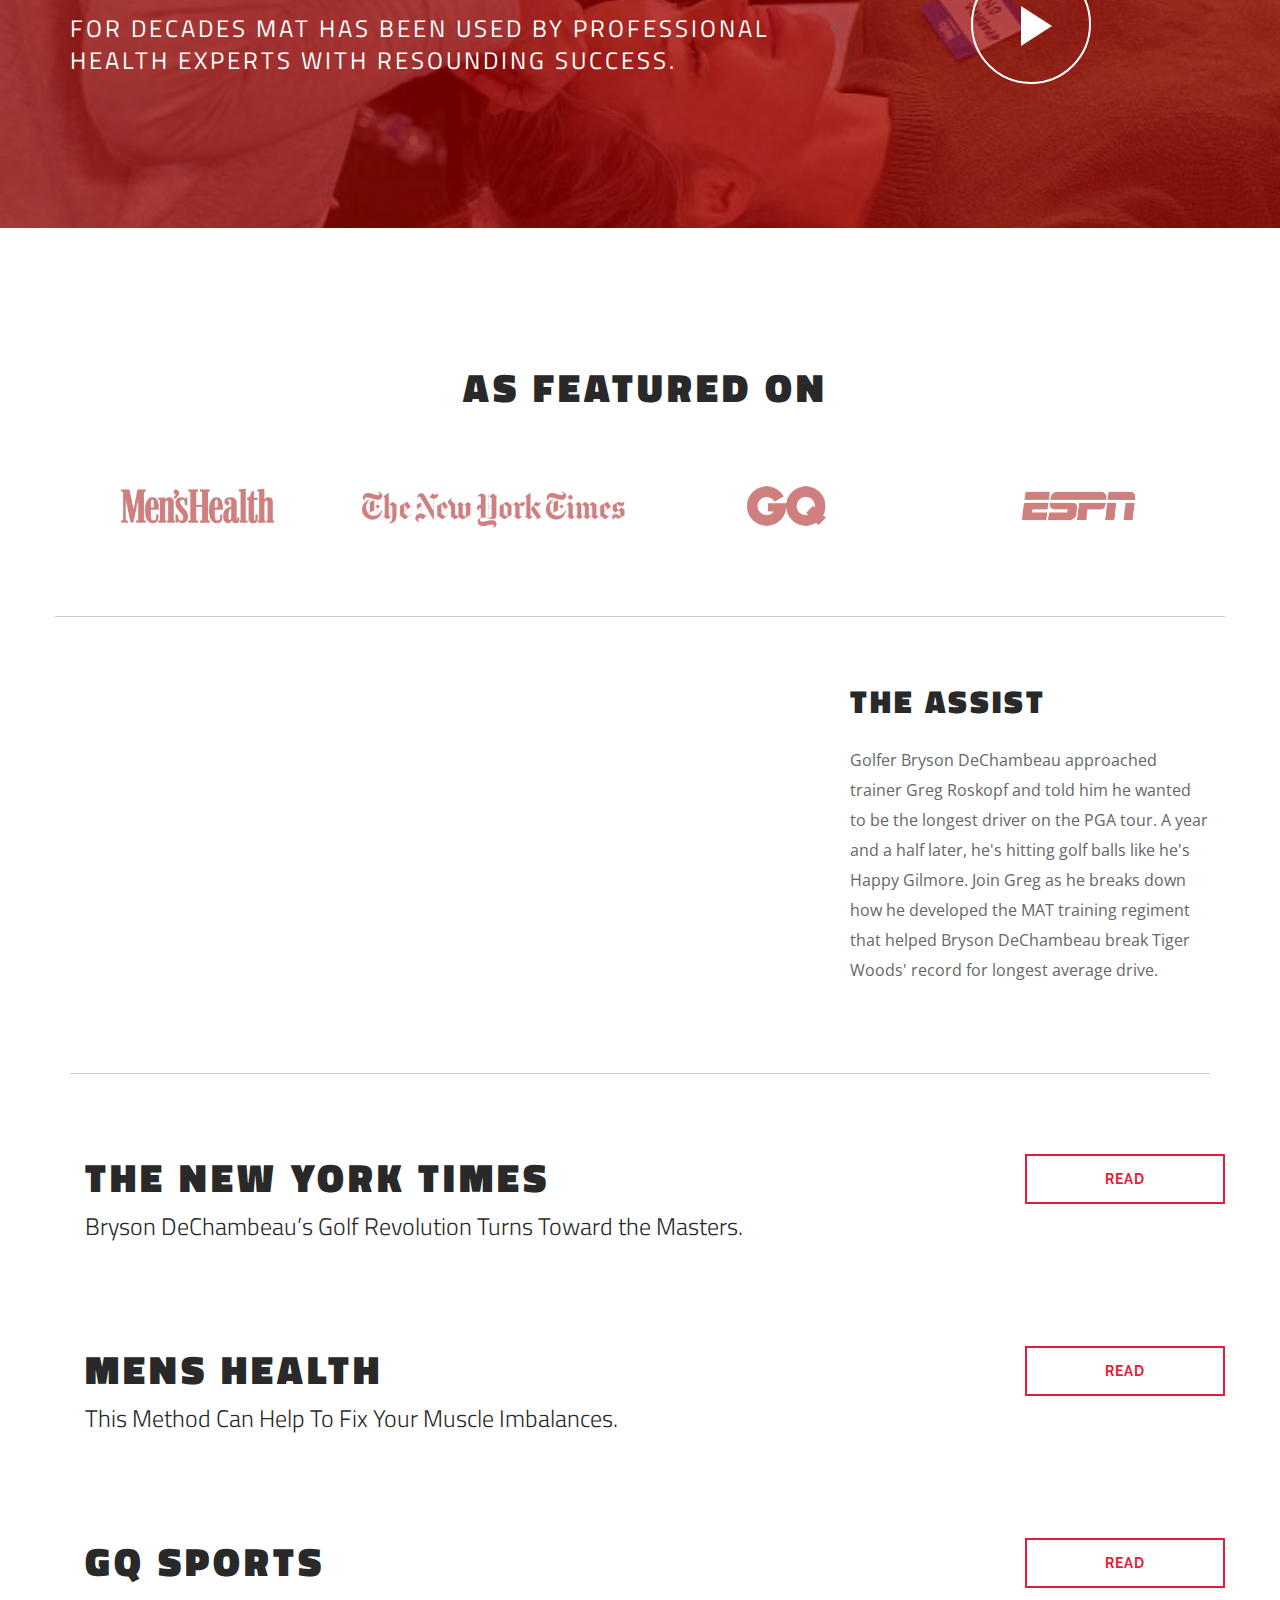
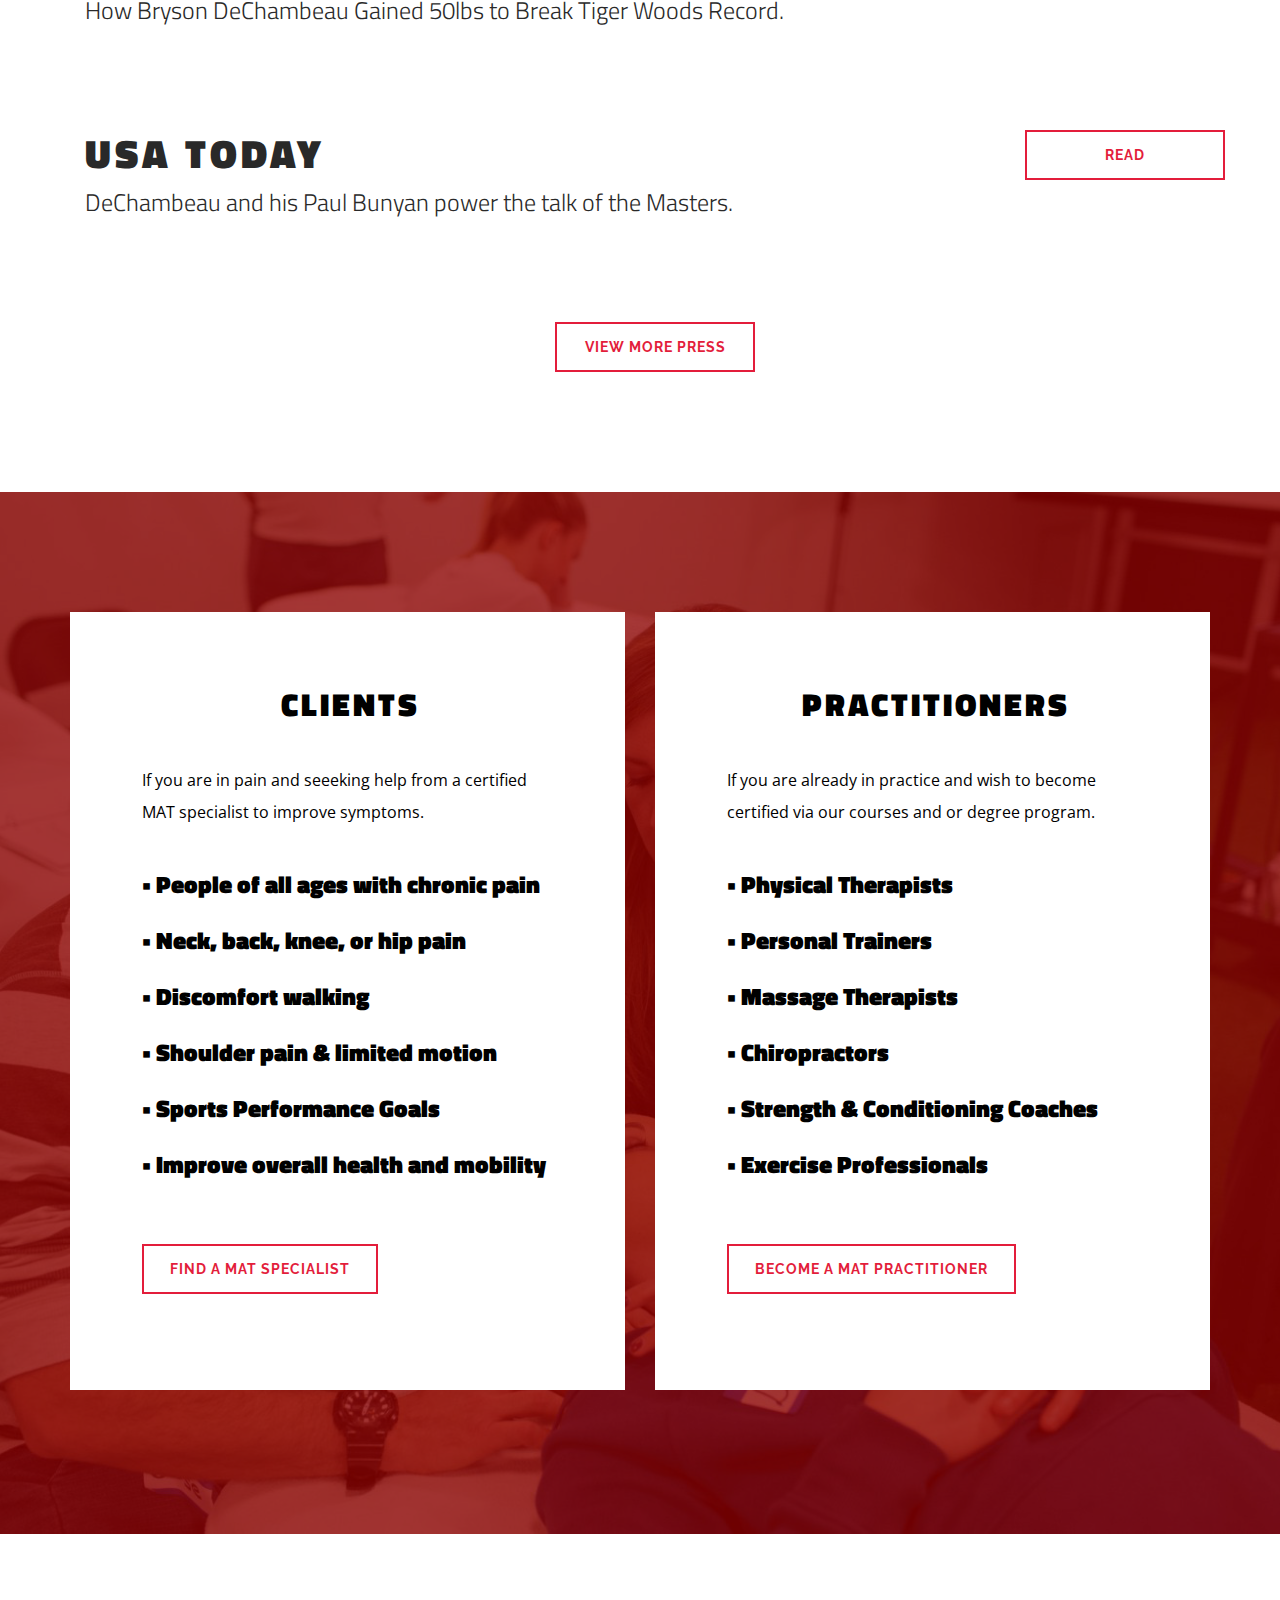
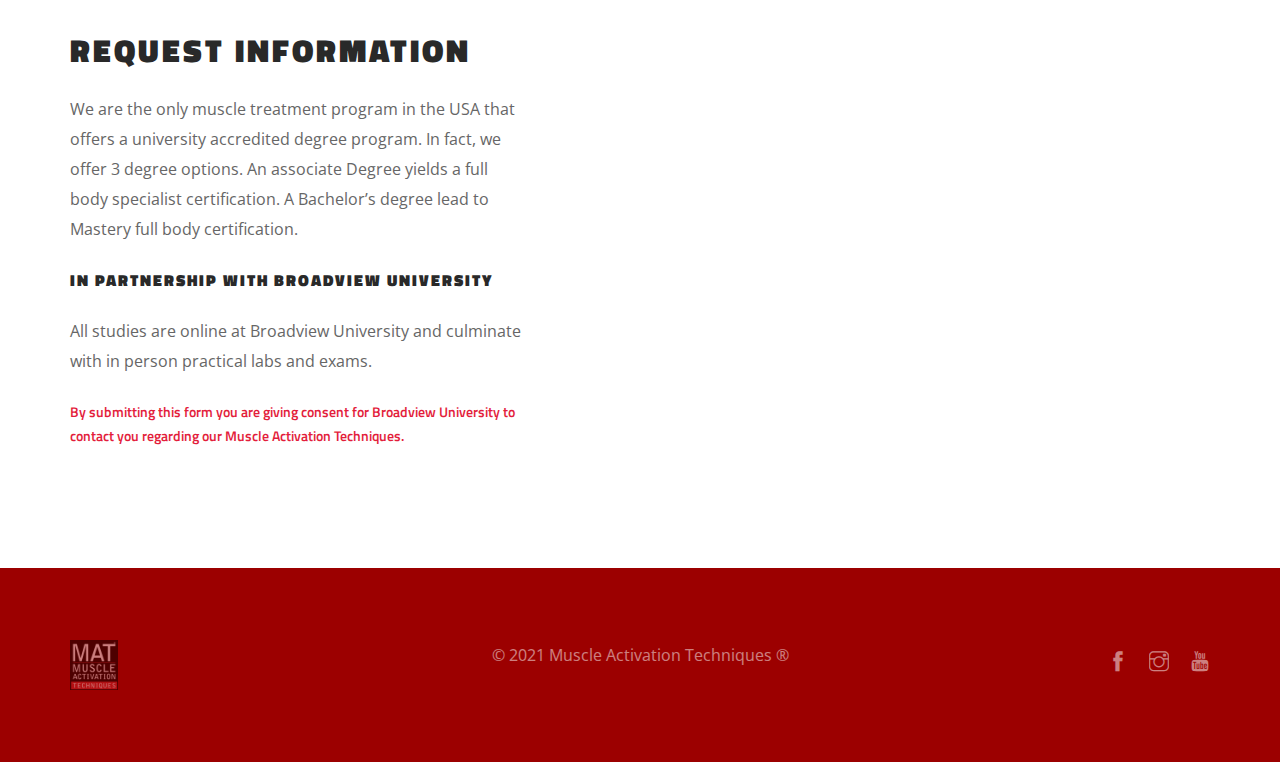
==== commit 77ead83e: "Add files via upload" ====
--- a/index - Copy.html
+++ b/index - Copy.html
@@ -147,7 +147,7 @@
 
 <section class="fullscreen cover parallax image-bg overlay">
 		        <div class="background-image-holder">
-		            <img alt="image" class="background-image" src="img/mat05.jpg">
+		            <img alt="image" class="background-image" src="img/matgif.gif">
 		        </div>
 		        <div class="container v-align-transform">
 		            <div class="row">
